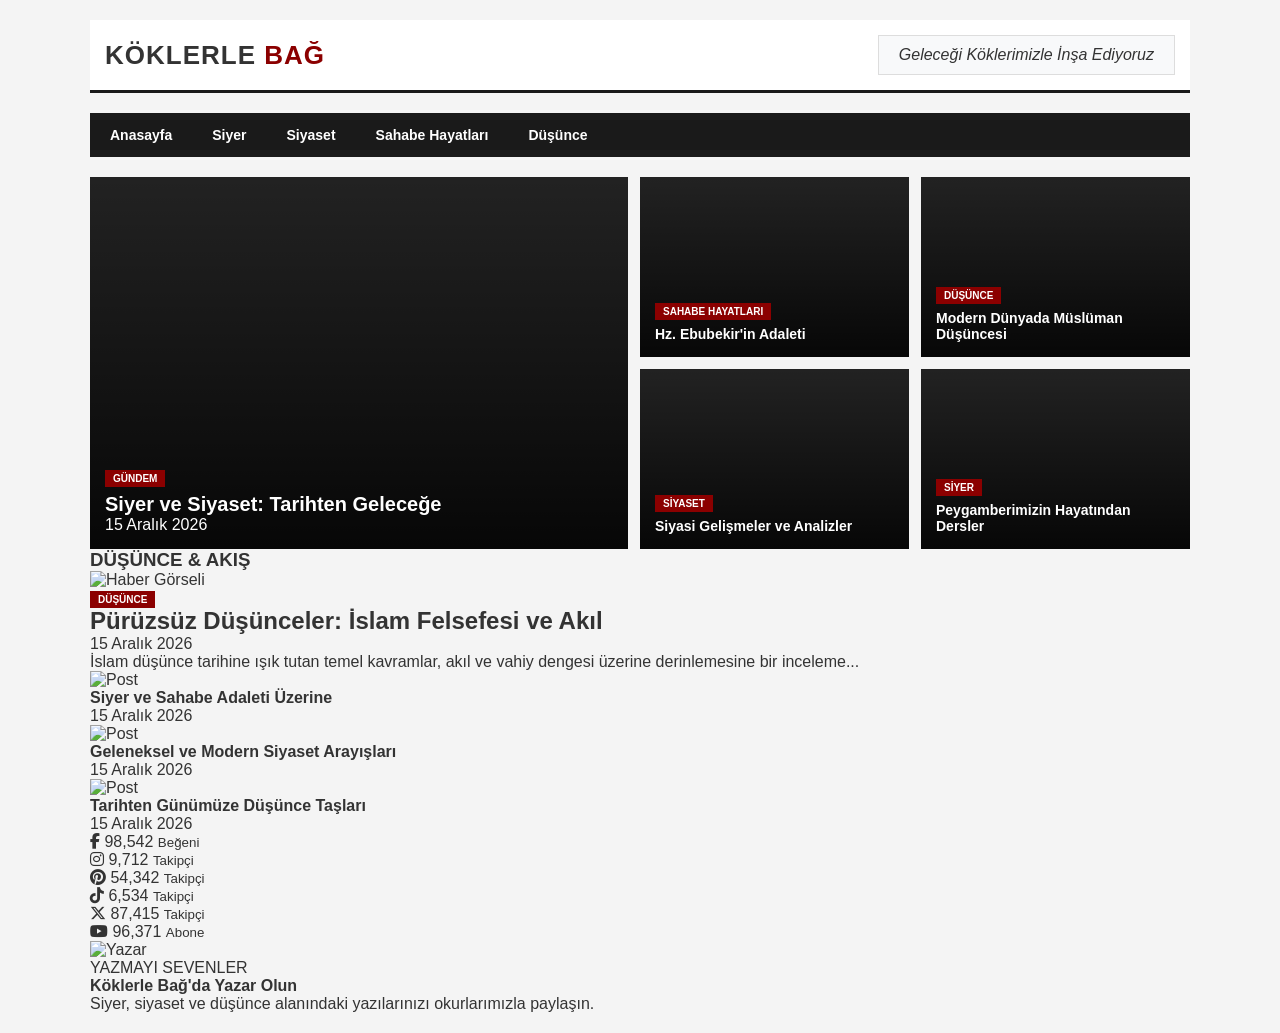
==== index.html @ 44ff26c6 "Update index.html" ====
<!DOCTYPE html>
<html lang="tr">
<head>
    <meta charset="UTF-8">
    <meta name="viewport" content="width=device-width, initial-scale=1.0">
    <title>Köklerle Bağ - Siyer, Siyaset, Düşünce</title>
    <link rel="stylesheet" href="style.css">
    <link rel="stylesheet" href="https://cdnjs.cloudflare.com/ajax/libs/font-awesome/6.4.0/css/all.min.css">
</head>
<body>

    <!-- Üst Header & Banner -->
    <header class="header">
        <div class="logo">
            <h1>KÖKLERLE <span>BAĞ</span></h1>
        </div>
        <div class="banner">
            <p>Geleceği Köklerimizle İnşa Ediyoruz</p>
        </div>
    </header>

    <!-- Navigasyon Menüsü -->
    <nav class="navbar">
        <ul>
            <li><a href="#">Anasayfa</a></li>
            <li><a href="#">Siyer</a></li>
            <li><a href="#">Siyaset</a></li>
            <li><a href="#">Sahabe Hayatları</a></li>
            <li><a href="#">Düşünce</a></li>
        </ul>
    </nav>

    <main class="container">
        <!-- 1. ÜST MANŞET GRID -->
        <section class="hero-grid">
            <div class="hero-card main-card">
                <span class="badge">GÜNDEM</span>
                <h2>Siyer ve Siyaset: Tarihten Geleceğe</h2>
                <p>15 Aralık 2026</p>
            </div>
            <div class="hero-card sub-1">
                <span class="badge">SAHABE HAYATLARI</span>
                <h3>Hz. Ebubekir'in Adaleti</h3>
            </div>
            <div class="hero-card sub-2">
                <span class="badge">DÜŞÜNCE</span>
                <h3>Modern Dünyada Müslüman Düşüncesi</h3>
            </div>
            <div class="hero-card sub-3">
                <span class="badge">SİYASET</span>
                <h3>Siyasi Gelişmeler ve Analizler</h3>
            </div>
            <div class="hero-card sub-4">
                <span class="badge">SİYER</span>
                <h3>Peygamberimizin Hayatından Dersler</h3>
            </div>
        </section>

        <!-- 2. ALT AKIŞ VE SAĞ SÜTUN (SIDEBAR) -->
        <div class="content-layout">
            
            <!-- Sol Taraf: Kategori Akışı -->
            <section class="main-feed">
                <h3 class="section-title">DÜŞÜNCE & AKIŞ</h3>
                
                <div class="featured-post">
                    <img src="https://images.unsplash.com/photo-1532012197267-da84d127e765?w=600" alt="Haber Görseli">
                    <div class="featured-content">
                        <span class="badge">DÜŞÜNCE</span>
                        <h2>Pürüzsüz Düşünceler: İslam Felsefesi ve Akıl</h2>
                        <span class="date">15 Aralık 2026</span>
                        <p>İslam düşünce tarihine ışık tutan temel kavramlar, akıl ve vahiy dengesi üzerine derinlemesine bir inceleme...</p>
                    </div>
                </div>

                <div class="small-posts-list">
                    <div class="post-item">
                        <img src="https://images.unsplash.com/photo-1519817650390-64a93db51149?w=150" alt="Post">
                        <div>
                            <h4>Siyer ve Sahabe Adaleti Üzerine</h4>
                            <span class="date">15 Aralık 2026</span>
                        </div>
                    </div>
                    <div class="post-item">
                        <img src="https://images.unsplash.com/photo-1457369804613-52c61a468e7d?w=150" alt="Post">
                        <div>
                            <h4>Geleneksel ve Modern Siyaset Arayışları</h4>
                            <span class="date">15 Aralık 2026</span>
                        </div>
                    </div>
                    <div class="post-item">
                        <img src="https://images.unsplash.com/photo-1451187580459-43490279c0fa?w=150" alt="Post">
                        <div>
                            <h4>Tarihten Günümüze Düşünce Taşları</h4>
                            <span class="date">15 Aralık 2026</span>
                        </div>
                    </div>
                </div>
            </section>

            <!-- Sağ Taraf: Sosyal Medya ve Yan Sütun -->
            <aside class="sidebar">
                
                <!-- Sosyal Medya Sayaç Kutusu -->
                <div class="social-widget">
                    <div class="social-box facebook">
                        <i class="fa-brands fa-facebook-f"></i>
                        <span>98,542</span>
                        <small>Beğeni</small>
                    </div>
                    <div class="social-box instagram">
                        <i class="fa-brands fa-instagram"></i>
                        <span>9,712</span>
                        <small>Takipçi</small>
                    </div>
                    <div class="social-box pinterest">
                        <i class="fa-brands fa-pinterest"></i>
                        <span>54,342</span>
                        <small>Takipçi</small>
                    </div>
                    <div class="social-box tiktok">
                        <i class="fa-brands fa-tiktok"></i>
                        <span>6,534</span>
                        <small>Takipçi</small>
                    </div>
                    <div class="social-box twitter">
                        <i class="fa-brands fa-x-twitter"></i>
                        <span>87,415</span>
                        <small>Takipçi</small>
                    </div>
                    <div class="social-box youtube">
                        <i class="fa-brands fa-youtube"></i>
                        <span>96,371</span>
                        <small>Abone</small>
                    </div>
                </div>

                <!-- Yan Banner / Yazar Kutusu -->
                <div class="author-card">
                    <img src="https://images.unsplash.com/photo-1438761681033-6461ffad8d80?w=300" alt="Yazar">
                    <div class="author-info">
                        <span class="author-badge">YAZMAYI SEVENLER</span>
                        <h4>Köklerle Bağ'da Yazar Olun</h4>
                        <p>Siyer, siyaset ve düşünce alanındaki yazılarınızı okurlarımızla paylaşın.</p>
                    </div>
                </div>

            </aside>

        </div>
    </main>

</body>
</html>
---- style.css ----
* { margin: 0; padding: 0; box-sizing: border-box; font-family: 'Segoe UI', sans-serif; }
body { background-color: #f4f4f4; color: #333; }

.header { display: flex; justify-content: space-between; align-items: center; max-width: 1100px; margin: 20px auto; padding: 15px; background: #fff; border-bottom: 3px solid #1a1a1a; }
.logo h1 { font-size: 26px; letter-spacing: 1px; }
.logo span { color: #8b0000; }
.banner { background: #f8f9fa; padding: 10px 20px; border: 1px solid #ddd; font-style: italic; }

.navbar { background: #1a1a1a; max-width: 1100px; margin: 0 auto; }
.navbar ul { display: flex; list-style: none; }
.navbar a { color: #fff; text-decoration: none; padding: 14px 20px; display: block; font-size: 14px; font-weight: 600; }
.navbar a:hover { background: #8b0000; }

.container { max-width: 1100px; margin: 20px auto; }
.hero-grid { display: grid; grid-template-columns: 2fr 1fr 1fr; grid-template-rows: 180px 180px; gap: 12px; }
.hero-card { background: #222; color: #fff; padding: 15px; display: flex; flex-direction: column; justify-content: flex-end; position: relative; background-size: cover; background-position: center; }

.main-card { grid-row: 1 / 3; grid-column: 1 / 2; background-image: linear-gradient(to top, rgba(0,0,0,0.8), transparent), url('https://images.unsplash.com/photo-1542810634-71277d95dcbb?w=800'); }
.sub-1 { background-image: linear-gradient(to top, rgba(0,0,0,0.8), transparent), url('https://images.unsplash.com/photo-1519817650390-64a93db51149?w=400'); }
.sub-2 { background-image: linear-gradient(to top, rgba(0,0,0,0.8), transparent), url('https://images.unsplash.com/photo-1457369804613-52c61a468e7d?w=400'); }
.sub-3 { background-image: linear-gradient(to top, rgba(0,0,0,0.8), transparent), url('https://images.unsplash.com/photo-1451187580459-43490279c0fa?w=400'); }
.sub-4 { background-image: linear-gradient(to top, rgba(0,0,0,0.8), transparent), url('https://images.unsplash.com/photo-1507842217343-583bb7270b66?w=400'); }

.badge { background: #8b0000; color: #fff; padding: 3px 8px; font-size: 10px; font-weight: bold; width: fit-content; margin-bottom: 6px; }
.hero-card h2 { font-size: 20px; }
.hero-card h3 { font-size: 14px; }
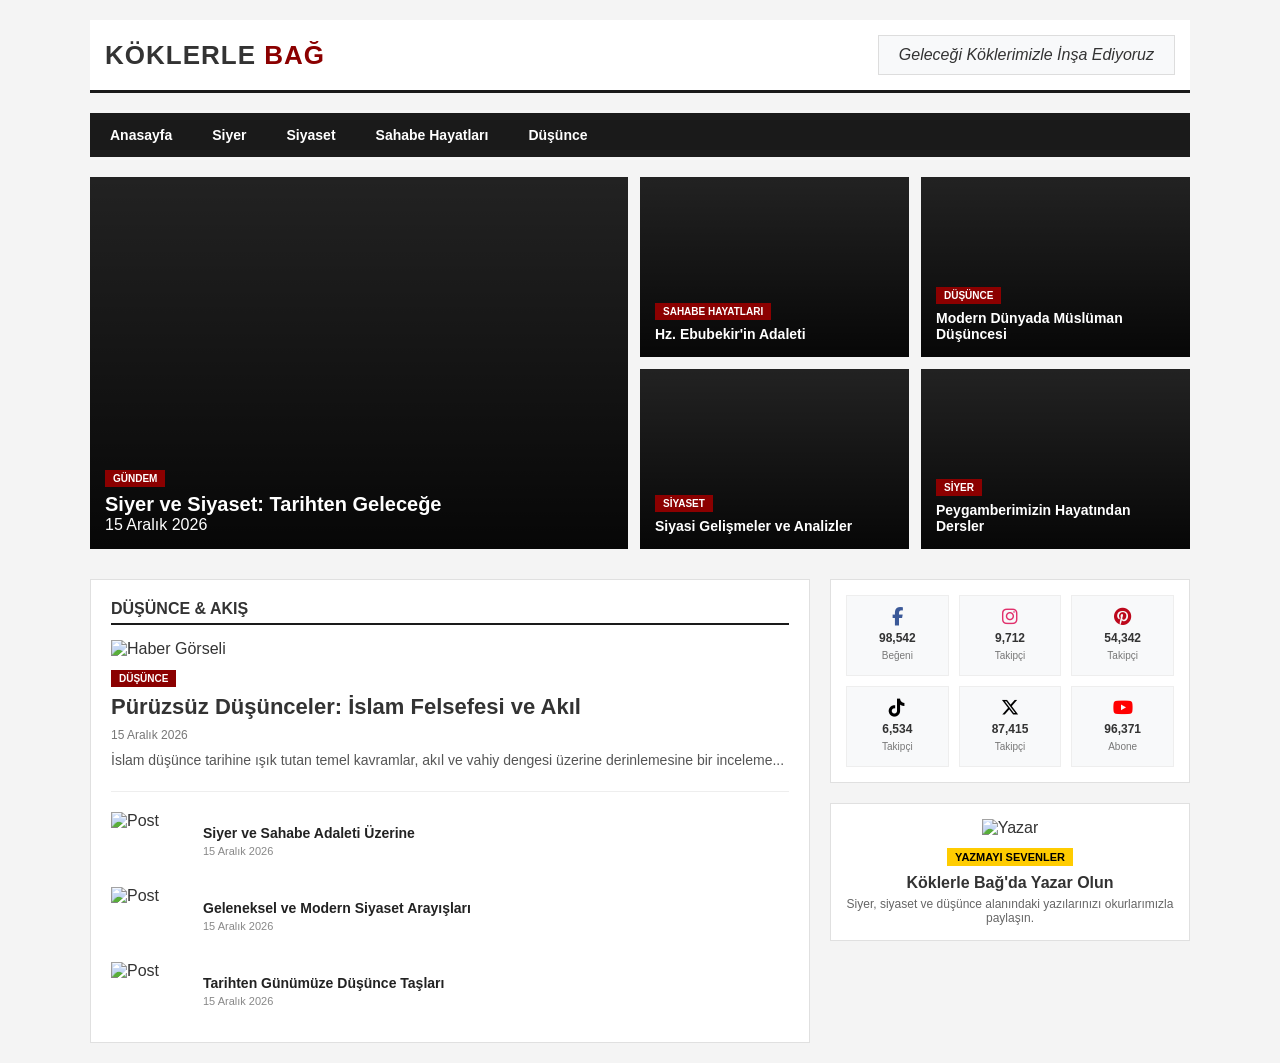
==== commit 35133912: "Update index.html" ====
--- a/index.html
+++ b/index.html
@@ -150,5 +150,6 @@
         </div>
     </main>
 
-</body>
+</body><div class="content-layout">
+    <aside class="sidebar">
 </html>
--- a/style.css
+++ b/style.css
@@ -1,6 +1,7 @@
 * { margin: 0; padding: 0; box-sizing: border-box; font-family: 'Segoe UI', sans-serif; }
 body { background-color: #f4f4f4; color: #333; }
 
+/* Header & Nav */
 .header { display: flex; justify-content: space-between; align-items: center; max-width: 1100px; margin: 20px auto; padding: 15px; background: #fff; border-bottom: 3px solid #1a1a1a; }
 .logo h1 { font-size: 26px; letter-spacing: 1px; }
 .logo span { color: #8b0000; }
@@ -12,7 +13,9 @@
 .navbar a:hover { background: #8b0000; }
 
 .container { max-width: 1100px; margin: 20px auto; }
-.hero-grid { display: grid; grid-template-columns: 2fr 1fr 1fr; grid-template-rows: 180px 180px; gap: 12px; }
+
+/* Manşet Izgarası */
+.hero-grid { display: grid; grid-template-columns: 2fr 1fr 1fr; grid-template-rows: 180px 180px; gap: 12px; margin-bottom: 30px; }
 .hero-card { background: #222; color: #fff; padding: 15px; display: flex; flex-direction: column; justify-content: flex-end; position: relative; background-size: cover; background-position: center; }
 
 .main-card { grid-row: 1 / 3; grid-column: 1 / 2; background-image: linear-gradient(to top, rgba(0,0,0,0.8), transparent), url('https://images.unsplash.com/photo-1542810634-71277d95dcbb?w=800'); }
@@ -23,4 +26,44 @@
 
 .badge { background: #8b0000; color: #fff; padding: 3px 8px; font-size: 10px; font-weight: bold; width: fit-content; margin-bottom: 6px; }
 .hero-card h2 { font-size: 20px; }
-.hero-card h3 { font-size: 14px; }+.hero-card h3 { font-size: 14px; }
+
+/* İçerik ve Yan Sütun Düzeni */
+.content-layout { display: grid; grid-template-columns: 2fr 1fr; gap: 20px; }
+
+.section-title { font-size: 16px; border-bottom: 2px solid #1a1a1a; padding-bottom: 5px; margin-bottom: 15px; text-transform: uppercase; }
+
+/* Sol Akış */
+.main-feed { background: #fff; padding: 20px; border: 1px solid #e0e0e0; }
+.featured-post { margin-bottom: 20px; border-bottom: 1px solid #eee; padding-bottom: 20px; }
+.featured-post img { width: 100%; height: 250px; object-fit: cover; margin-bottom: 10px; }
+.featured-content h2 { font-size: 22px; margin: 8px 0; }
+.featured-content .date { font-size: 12px; color: #777; display: block; margin-bottom: 8px; }
+.featured-content p { font-size: 14px; color: #555; line-height: 1.5; }
+
+.small-posts-list { display: flex; flex-direction: column; gap: 15px; }
+.post-item { display: flex; gap: 12px; align-items: center; }
+.post-item img { width: 80px; height: 60px; object-fit: cover; }
+.post-item h4 { font-size: 14px; color: #222; }
+.post-item .date { font-size: 11px; color: #888; }
+
+/* Sağ Sütun & Sosyal Medya */
+.sidebar { display: flex; flex-direction: column; gap: 20px; }
+.social-widget { display: grid; grid-template-columns: repeat(3, 1fr); gap: 10px; background: #fff; padding: 15px; border: 1px solid #e0e0e0; }
+.social-box { background: #f8f9fa; padding: 12px 5px; text-align: center; border: 1px solid #eee; }
+.social-box i { font-size: 18px; margin-bottom: 5px; display: block; }
+.social-box span { font-weight: bold; font-size: 12px; display: block; }
+.social-box small { font-size: 10px; color: #777; }
+
+.facebook i { color: #3b5998; }
+.instagram i { color: #e1306c; }
+.pinterest i { color: #bd081c; }
+.tiktok i { color: #000; }
+.twitter i { color: #000; }
+.youtube i { color: #ff0000; }
+
+.author-card { background: #fff; border: 1px solid #e0e0e0; padding: 15px; text-align: center; }
+.author-card img { width: 100%; height: 180px; object-fit: cover; margin-bottom: 10px; }
+.author-badge { background: #ffcc00; color: #000; font-size: 11px; font-weight: bold; padding: 3px 8px; display: inline-block; margin-bottom: 8px; }
+.author-info h4 { font-size: 16px; margin-bottom: 5px; }
+.author-info p { font-size: 12px; color: #666; }
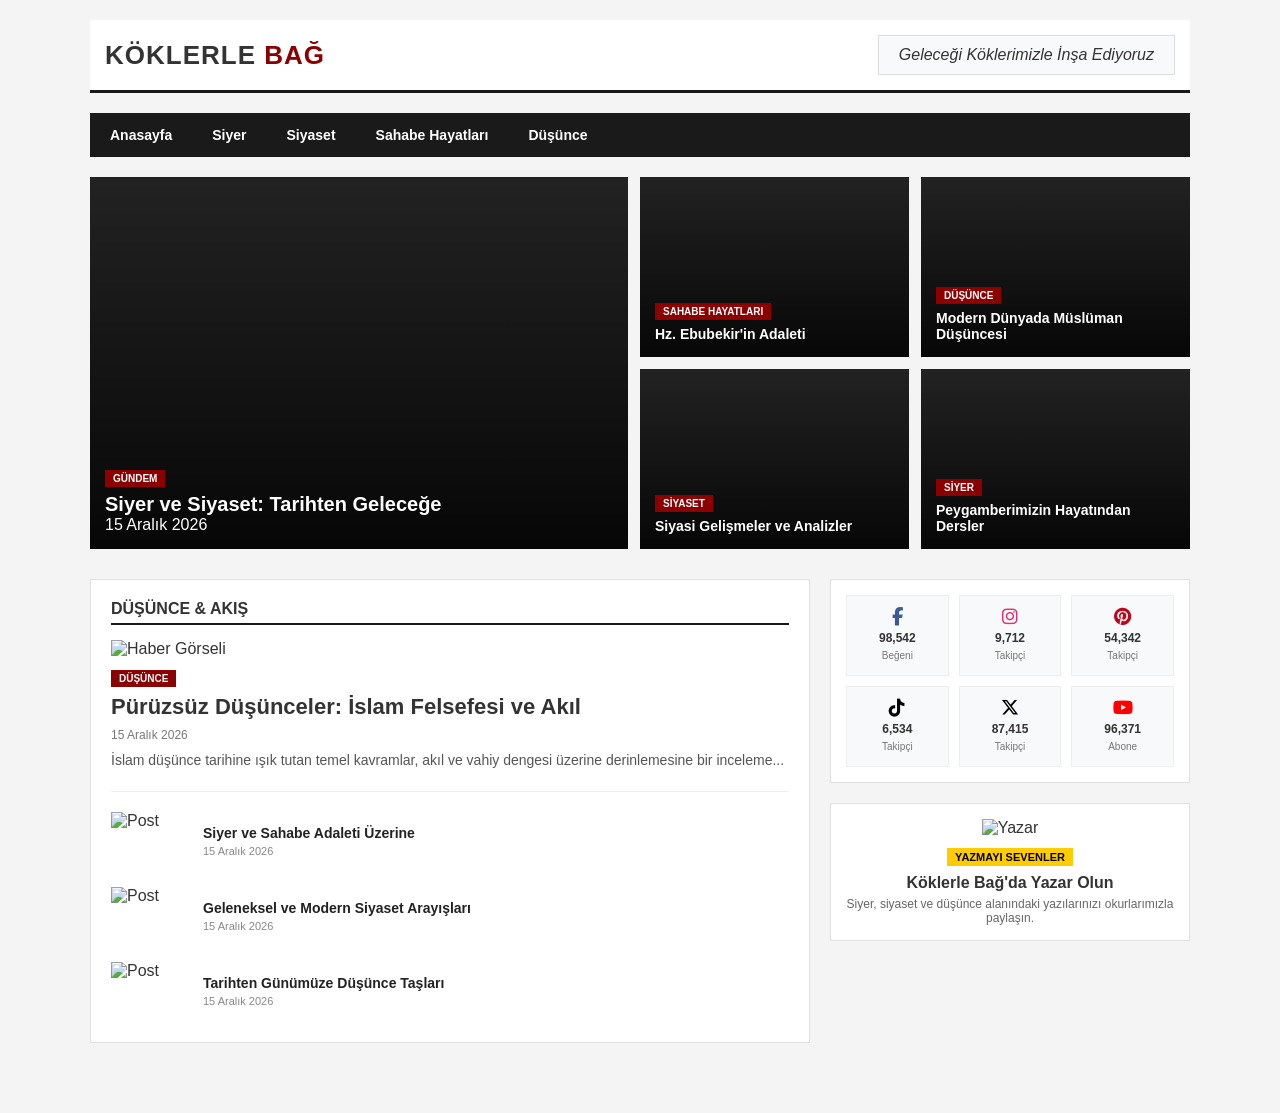
==== commit 3626fa30: "Update index.html" ====
--- a/index.html
+++ b/index.html
@@ -4,8 +4,78 @@
     <meta charset="UTF-8">
     <meta name="viewport" content="width=device-width, initial-scale=1.0">
     <title>Köklerle Bağ - Siyer, Siyaset, Düşünce</title>
-    <link rel="stylesheet" href="style.css">
     <link rel="stylesheet" href="https://cdnjs.cloudflare.com/ajax/libs/font-awesome/6.4.0/css/all.min.css">
+    <style>
+        * { margin: 0; padding: 0; box-sizing: border-box; font-family: 'Segoe UI', sans-serif; }
+        body { background-color: #f4f4f4; color: #333; padding-bottom: 50px; }
+
+        /* Header & Nav */
+        .header { display: flex; justify-content: space-between; align-items: center; max-width: 1100px; margin: 20px auto; padding: 15px; background: #fff; border-bottom: 3px solid #1a1a1a; }
+        .logo h1 { font-size: 26px; letter-spacing: 1px; }
+        .logo span { color: #8b0000; }
+        .banner { background: #f8f9fa; padding: 10px 20px; border: 1px solid #ddd; font-style: italic; }
+
+        .navbar { background: #1a1a1a; max-width: 1100px; margin: 0 auto; }
+        .navbar ul { display: flex; list-style: none; }
+        .navbar a { color: #fff; text-decoration: none; padding: 14px 20px; display: block; font-size: 14px; font-weight: 600; }
+        .navbar a:hover { background: #8b0000; }
+
+        .container { max-width: 1100px; margin: 20px auto; }
+
+        /* Manşet Izgarası */
+        .hero-grid { display: grid; grid-template-columns: 2fr 1fr 1fr; grid-template-rows: 180px 180px; gap: 12px; margin-bottom: 30px; }
+        .hero-card { background: #222; color: #fff; padding: 15px; display: flex; flex-direction: column; justify-content: flex-end; position: relative; background-size: cover; background-position: center; }
+
+        .main-card { grid-row: 1 / 3; grid-column: 1 / 2; background-image: linear-gradient(to top, rgba(0,0,0,0.8), transparent), url('https://images.unsplash.com/photo-1542810634-71277d95dcbb?w=800'); }
+        .sub-1 { background-image: linear-gradient(to top, rgba(0,0,0,0.8), transparent), url('https://images.unsplash.com/photo-1519817650390-64a93db51149?w=400'); }
+        .sub-2 { background-image: linear-gradient(to top, rgba(0,0,0,0.8), transparent), url('https://images.unsplash.com/photo-1457369804613-52c61a468e7d?w=400'); }
+        .sub-3 { background-image: linear-gradient(to top, rgba(0,0,0,0.8), transparent), url('https://images.unsplash.com/photo-1451187580459-43490279c0fa?w=400'); }
+        .sub-4 { background-image: linear-gradient(to top, rgba(0,0,0,0.8), transparent), url('https://images.unsplash.com/photo-1507842217343-583bb7270b66?w=400'); }
+
+        .badge { background: #8b0000; color: #fff; padding: 3px 8px; font-size: 10px; font-weight: bold; width: fit-content; margin-bottom: 6px; }
+        .hero-card h2 { font-size: 20px; }
+        .hero-card h3 { font-size: 14px; }
+
+        /* İçerik ve Yan Sütun Düzeni */
+        .content-layout { display: grid; grid-template-columns: 2fr 1fr; gap: 20px; width: 100%; margin-top: 20px; }
+
+        .section-title { font-size: 16px; border-bottom: 2px solid #1a1a1a; padding-bottom: 5px; margin-bottom: 15px; text-transform: uppercase; font-weight: bold; }
+
+        /* Sol Akış */
+        .main-feed { background: #fff; padding: 20px; border: 1px solid #e0e0e0; }
+        .featured-post { margin-bottom: 20px; border-bottom: 1px solid #eee; padding-bottom: 20px; }
+        .featured-post img { width: 100%; height: 250px; object-fit: cover; margin-bottom: 10px; }
+        .featured-content h2 { font-size: 22px; margin: 8px 0; }
+        .featured-content .date { font-size: 12px; color: #777; display: block; margin-bottom: 8px; }
+        .featured-content p { font-size: 14px; color: #555; line-height: 1.5; }
+
+        .small-posts-list { display: flex; flex-direction: column; gap: 15px; }
+        .post-item { display: flex; gap: 12px; align-items: center; }
+        .post-item img { width: 80px; height: 60px; object-fit: cover; }
+        .post-item h4 { font-size: 14px; color: #222; }
+        .post-item .date { font-size: 11px; color: #888; }
+
+        /* Sağ Sütun & Sosyal Medya */
+        .sidebar { display: flex; flex-direction: column; gap: 20px; }
+        .social-widget { display: grid; grid-template-columns: repeat(3, 1fr); gap: 10px; background: #fff; padding: 15px; border: 1px solid #e0e0e0; }
+        .social-box { background: #f8f9fa; padding: 12px 5px; text-align: center; border: 1px solid #eee; }
+        .social-box i { font-size: 18px; margin-bottom: 5px; display: block; }
+        .social-box span { font-weight: bold; font-size: 12px; display: block; }
+        .social-box small { font-size: 10px; color: #777; }
+
+        .facebook i { color: #3b5998; }
+        .instagram i { color: #e1306c; }
+        .pinterest i { color: #bd081c; }
+        .tiktok i { color: #000; }
+        .twitter i { color: #000; }
+        .youtube i { color: #ff0000; }
+
+        .author-card { background: #fff; border: 1px solid #e0e0e0; padding: 15px; text-align: center; }
+        .author-card img { width: 100%; height: 180px; object-fit: cover; margin-bottom: 10px; }
+        .author-badge { background: #ffcc00; color: #000; font-size: 11px; font-weight: bold; padding: 3px 8px; display: inline-block; margin-bottom: 8px; }
+        .author-info h4 { font-size: 16px; margin-bottom: 5px; }
+        .author-info p { font-size: 12px; color: #666; }
+    </style>
 </head>
 <body>
 
@@ -89,7 +159,7 @@
                         </div>
                     </div>
                     <div class="post-item">
-                        <img src="https://images.unsplash.com/photo-1451187580459-43490279c0fa?w=150" alt="Post">
+                        <img src="https://images.unsplash.com/photo-1451187580459-43490279c0fa?w=400" alt="Post">
                         <div>
                             <h4>Tarihten Günümüze Düşünce Taşları</h4>
                             <span class="date">15 Aralık 2026</span>
@@ -150,6 +220,5 @@
         </div>
     </main>
 
-</body><div class="content-layout">
-    <aside class="sidebar">
+</body>
 </html>
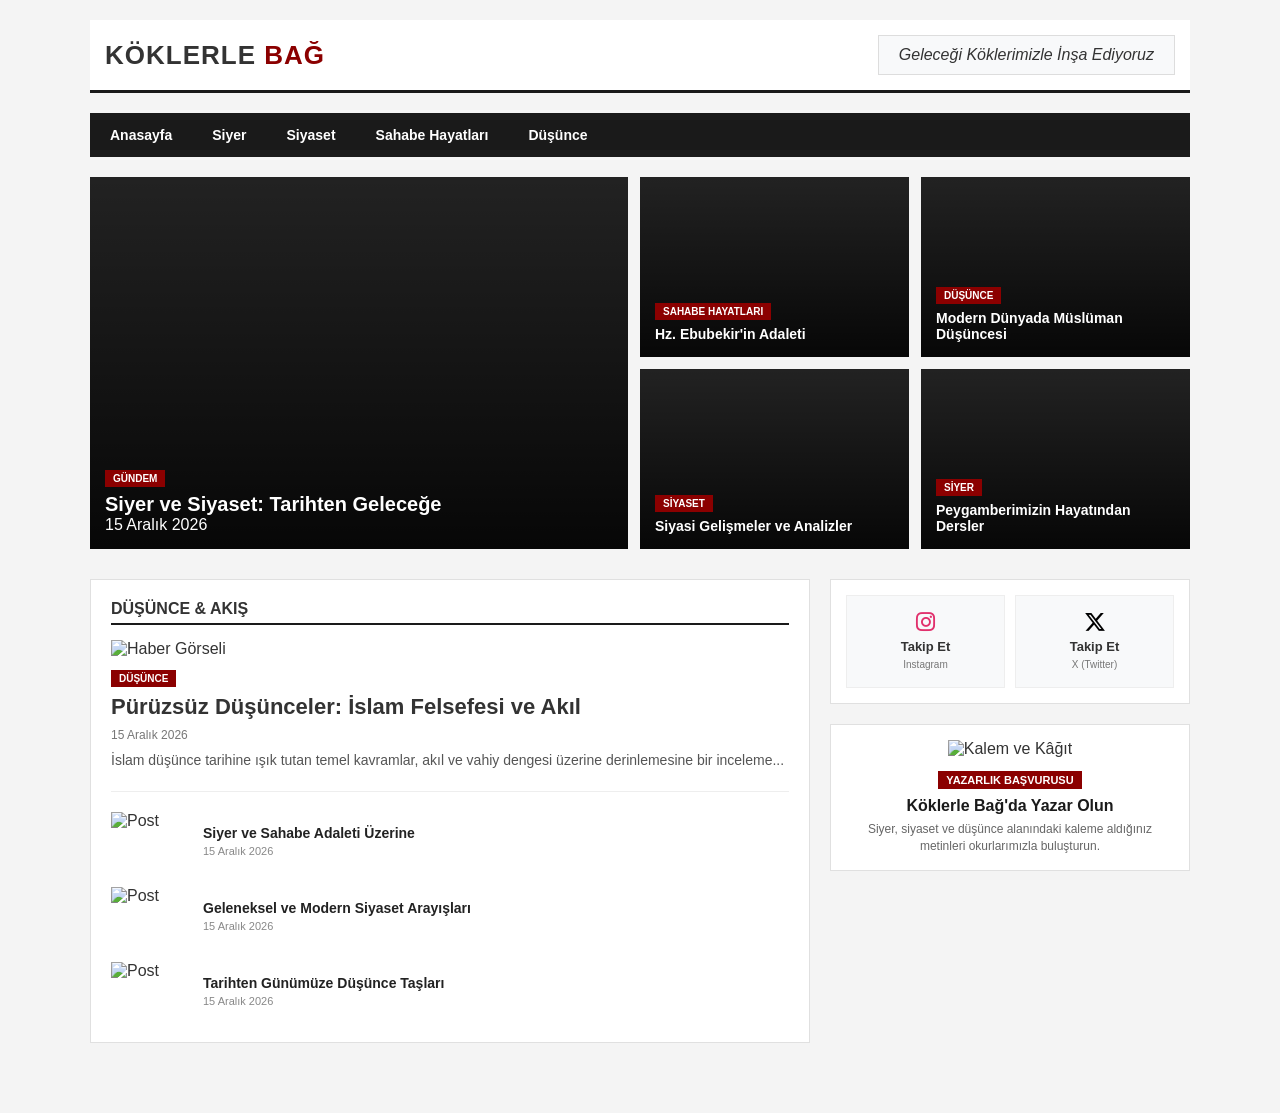
==== commit 2d4e251d: "Update index.html" ====
--- a/index.html
+++ b/index.html
@@ -55,26 +55,23 @@
         .post-item h4 { font-size: 14px; color: #222; }
         .post-item .date { font-size: 11px; color: #888; }
 
-        /* Sağ Sütun & Sosyal Medya */
+        /* Sağ Sütun & Sosyal Medya (Sadece 2'li Grid) */
         .sidebar { display: flex; flex-direction: column; gap: 20px; }
-        .social-widget { display: grid; grid-template-columns: repeat(3, 1fr); gap: 10px; background: #fff; padding: 15px; border: 1px solid #e0e0e0; }
-        .social-box { background: #f8f9fa; padding: 12px 5px; text-align: center; border: 1px solid #eee; }
-        .social-box i { font-size: 18px; margin-bottom: 5px; display: block; }
-        .social-box span { font-weight: bold; font-size: 12px; display: block; }
+        .social-widget { display: grid; grid-template-columns: repeat(2, 1fr); gap: 10px; background: #fff; padding: 15px; border: 1px solid #e0e0e0; }
+        .social-box { background: #f8f9fa; padding: 15px 5px; text-align: center; border: 1px solid #eee; text-decoration: none; color: inherit; }
+        .social-box i { font-size: 22px; margin-bottom: 6px; display: block; }
+        .social-box span { font-weight: bold; font-size: 13px; display: block; }
         .social-box small { font-size: 10px; color: #777; }
 
-        .facebook i { color: #3b5998; }
         .instagram i { color: #e1306c; }
-        .pinterest i { color: #bd081c; }
-        .tiktok i { color: #000; }
         .twitter i { color: #000; }
-        .youtube i { color: #ff0000; }
-
+
+        /* Yazar & Kalem Kâğıt Kutusu */
         .author-card { background: #fff; border: 1px solid #e0e0e0; padding: 15px; text-align: center; }
-        .author-card img { width: 100%; height: 180px; object-fit: cover; margin-bottom: 10px; }
-        .author-badge { background: #ffcc00; color: #000; font-size: 11px; font-weight: bold; padding: 3px 8px; display: inline-block; margin-bottom: 8px; }
-        .author-info h4 { font-size: 16px; margin-bottom: 5px; }
-        .author-info p { font-size: 12px; color: #666; }
+        .author-card img { width: 100%; height: 200px; object-fit: cover; margin-bottom: 12px; }
+        .author-badge { background: #8b0000; color: #fff; font-size: 11px; font-weight: bold; padding: 3px 8px; display: inline-block; margin-bottom: 8px; }
+        .author-info h4 { font-size: 16px; margin-bottom: 6px; color: #1a1a1a; }
+        .author-info p { font-size: 12px; color: #666; line-height: 1.4; }
     </style>
 </head>
 <body>
@@ -171,47 +168,27 @@
             <!-- Sağ Taraf: Sosyal Medya ve Yan Sütun -->
             <aside class="sidebar">
                 
-                <!-- Sosyal Medya Sayaç Kutusu -->
+                <!-- Sadece Instagram ve X (Twitter) -->
                 <div class="social-widget">
-                    <div class="social-box facebook">
-                        <i class="fa-brands fa-facebook-f"></i>
-                        <span>98,542</span>
-                        <small>Beğeni</small>
-                    </div>
-                    <div class="social-box instagram">
+                    <a href="#" class="social-box instagram">
                         <i class="fa-brands fa-instagram"></i>
-                        <span>9,712</span>
-                        <small>Takipçi</small>
-                    </div>
-                    <div class="social-box pinterest">
-                        <i class="fa-brands fa-pinterest"></i>
-                        <span>54,342</span>
-                        <small>Takipçi</small>
-                    </div>
-                    <div class="social-box tiktok">
-                        <i class="fa-brands fa-tiktok"></i>
-                        <span>6,534</span>
-                        <small>Takipçi</small>
-                    </div>
-                    <div class="social-box twitter">
+                        <span>Takip Et</span>
+                        <small>Instagram</small>
+                    </a>
+                    <a href="#" class="social-box twitter">
                         <i class="fa-brands fa-x-twitter"></i>
-                        <span>87,415</span>
-                        <small>Takipçi</small>
-                    </div>
-                    <div class="social-box youtube">
-                        <i class="fa-brands fa-youtube"></i>
-                        <span>96,371</span>
-                        <small>Abone</small>
-                    </div>
-                </div>
-
-                <!-- Yan Banner / Yazar Kutusu -->
+                        <span>Takip Et</span>
+                        <small>X (Twitter)</small>
+                    </a>
+                </div>
+
+                <!-- Kalem & Kâğıt Görselli Yazar Kutusu -->
                 <div class="author-card">
-                    <img src="https://images.unsplash.com/photo-1438761681033-6461ffad8d80?w=300" alt="Yazar">
+                    <img src="https://images.unsplash.com/photo-1455390582262-044cdead277a?w=500" alt="Kalem ve Kâğıt">
                     <div class="author-info">
-                        <span class="author-badge">YAZMAYI SEVENLER</span>
+                        <span class="author-badge">YAZARLIK BAŞVURUSU</span>
                         <h4>Köklerle Bağ'da Yazar Olun</h4>
-                        <p>Siyer, siyaset ve düşünce alanındaki yazılarınızı okurlarımızla paylaşın.</p>
+                        <p>Siyer, siyaset ve düşünce alanındaki kaleme aldığınız metinleri okurlarımızla buluşturun.</p>
                     </div>
                 </div>
 
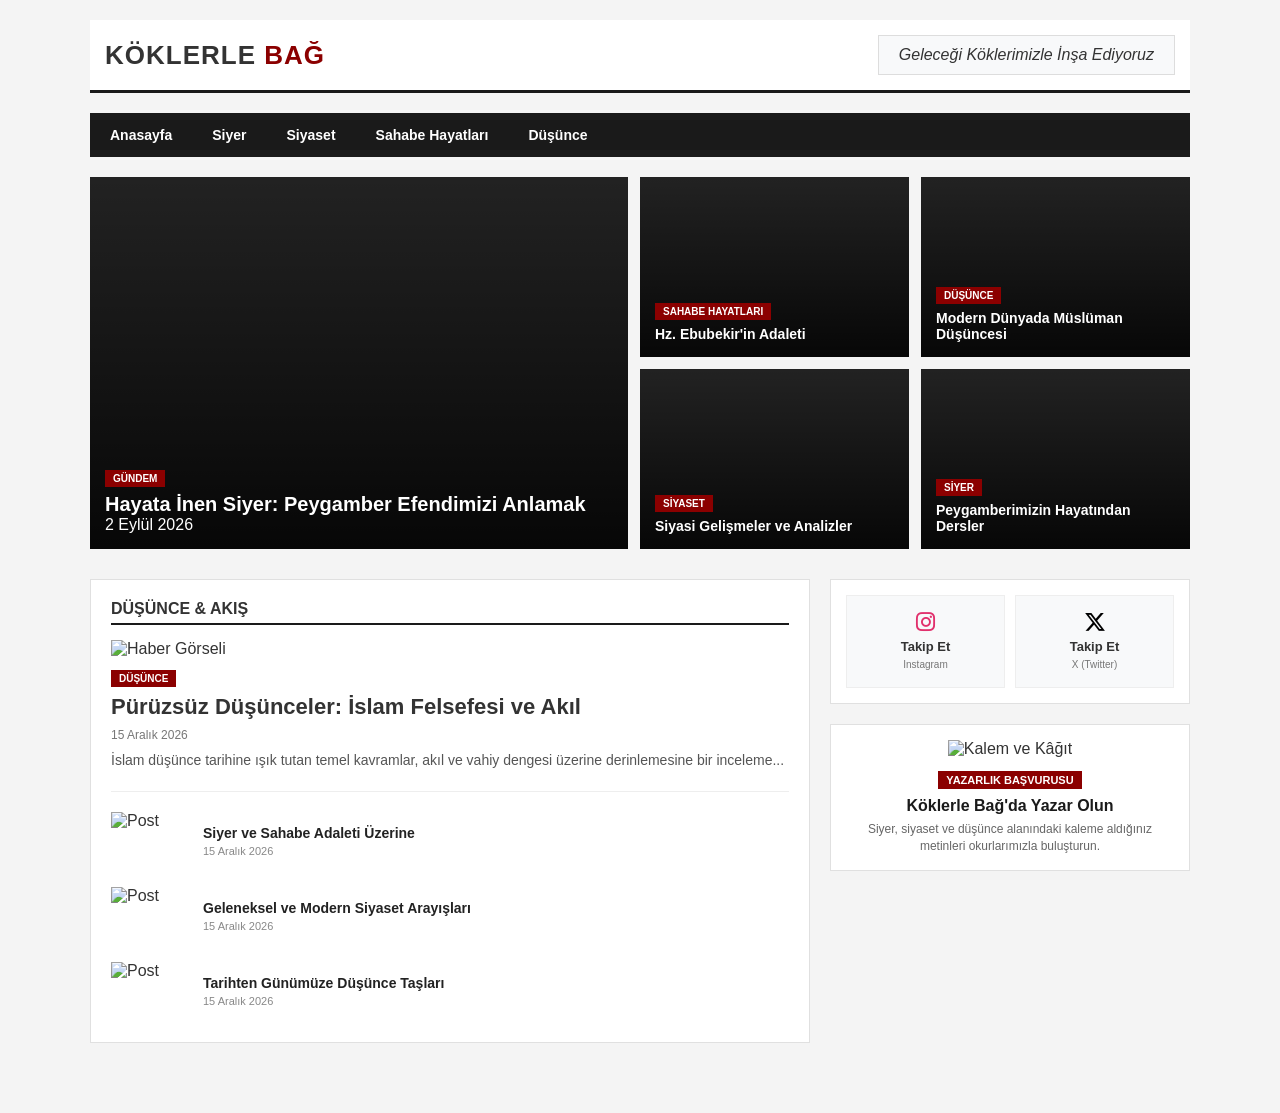
==== commit 3c4e8976: "Update index.html" ====
--- a/index.html
+++ b/index.html
@@ -100,11 +100,11 @@
     <main class="container">
         <!-- 1. ÜST MANŞET GRID -->
         <section class="hero-grid">
-            <div class="hero-card main-card">
-                <span class="badge">GÜNDEM</span>
-                <h2>Siyer ve Siyaset: Tarihten Geleceğe</h2>
-                <p>15 Aralık 2026</p>
-            </div>
+            <a href="yazi-1.html" class="hero-card main-card" style="text-decoration: none;">
+    <span class="badge">GÜNDEM</span>
+    <h2>Hayata İnen Siyer: Peygamber Efendimizi Anlamak</h2>
+    <p>2 Eylül 2026</p>
+</a>
             <div class="hero-card sub-1">
                 <span class="badge">SAHABE HAYATLARI</span>
                 <h3>Hz. Ebubekir'in Adaleti</h3>
